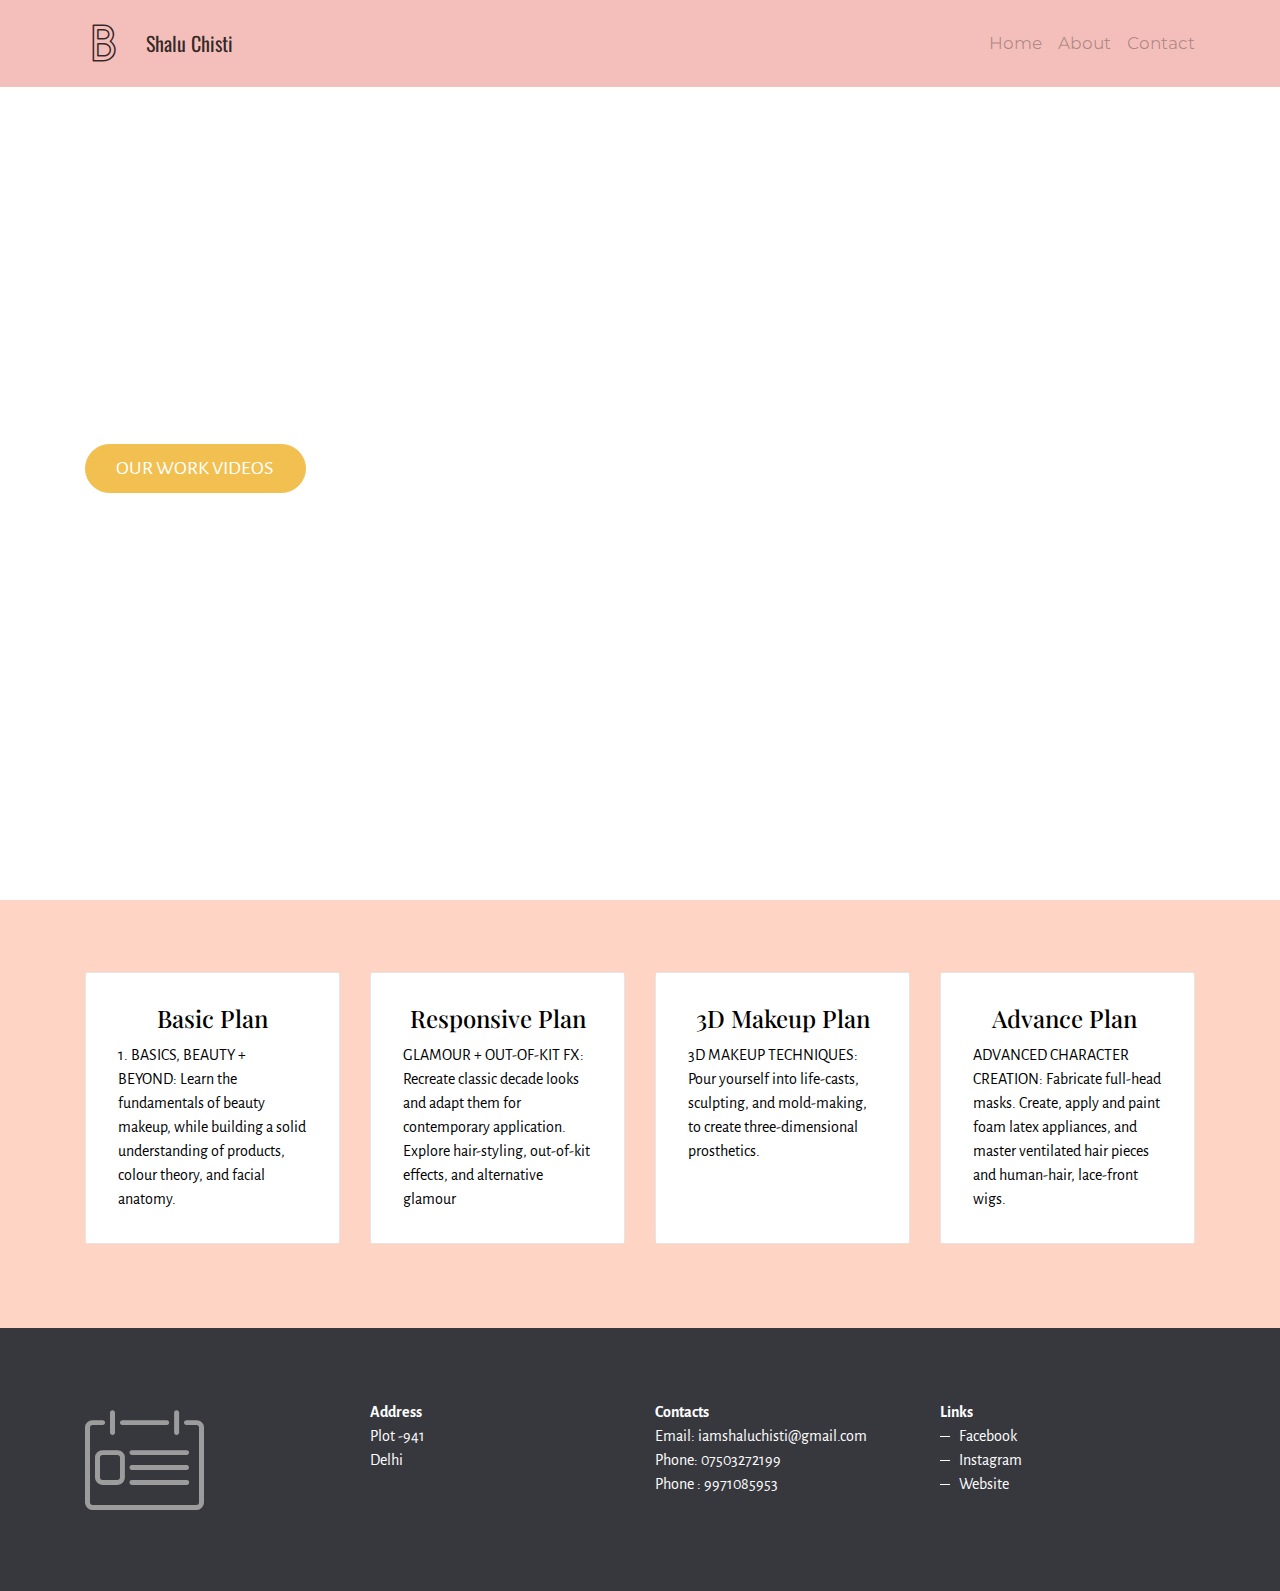
==== index.html @ 8d6b849f "create github pages" ====
<!DOCTYPE html>
<html>
<head>
  <!-- Site made with Mobirise Website Builder v4.4.1, https://mobirise.com -->
  <meta charset="UTF-8">
  <meta http-equiv="X-UA-Compatible" content="IE=edge">
  <meta name="generator" content="Mobirise v4.4.1, mobirise.com">
  <meta name="viewport" content="width=device-width, initial-scale=1">
  <link rel="shortcut icon" href="assets/images/mbr-favicon.png" type="image/x-icon">
  <meta name="description" content="">
  <title>Home</title>
  <link rel="stylesheet" href="https://fonts.googleapis.com/css?family=Playfair+Display:400,700&subset=latin,cyrillic">
  <link rel="stylesheet" href="https://fonts.googleapis.com/css?family=Alegreya+Sans:400,700&subset=latin,vietnamese,latin-ext">
  <link rel="stylesheet" href="assets/web/assets/mobirise-icons/mobirise-icons.css">
  <link rel="stylesheet" href="assets/tether/tether.min.css">
  <link rel="stylesheet" href="assets/bootstrap/css/bootstrap.min.css">
  <link rel="stylesheet" href="assets/puritym/css/style.css">
  <link rel="stylesheet" href="assets/mobirise/css/mbr-additional.css" type="text/css">
  
  
  
</head>
<body>
<nav class="navbar navbar-light mbr-navbar navbar-fixed-top" id="menu-1" data-rv-view="3" style="background-color: rgb(244, 191, 187);">
    <div class="container">
        <button class="navbar-toggler pull-right hidden-md-up" type="button" data-toggle="collapse" data-target="#exCollapsingNavbar2">
            <div class="hamburger-icon"></div>
        </button>

        <div class="clearfix"></div>
        <div class="collapse navbar-toggleable-sm" id="exCollapsingNavbar2">
            <span class="navbar-logo"><a href="https://mobirise.com" class="mbri-bold mbr-iconfont mbr-iconfont-menu"></a></span>
            <span><a class="navbar-brand" href="index.html#header4-4">Shalu Chisti&nbsp;</a></span>

            

            <ul class="nav navbar-nav pull-xs-right"><li class="nav-item"><a class="nav-link" href="https://mobirise.com">Home</a></li><li class="nav-item"><a class="nav-link" href="https://mobirise.com">About</a></li><li class="nav-item"><a class="nav-link" href="https://mobirise.com">Contact</a></li></ul>
        </div>
    </div>
</nav>

<section class="mbr-section mbr-section-full mbr-after-navbar" id="header4-4" data-bg-video="https://www.youtube.com/embed/PqiyStZp61M?rel=0&amp;amp;showinfo=0&amp;autoplay=0&amp;loop=0" data-rv-view="0">
    <div class="mbr-table-cell">
        
        <div class="container">
            <div class="row">
                <div class="col-md-8">

                    <h1 class="mbr-section-title display-1"></h1>
                    
                    <div class="mbr-buttons--left"><a class="btn btn-lg btn-warning" href="index.html#gallery1-2">OUR WORK VIDEOS&nbsp;<br></a> </div>
                </div>
            </div>
        </div>
        
    </div>
</section>

<section class="mbr-section mbr-section-small" id="content4-3" data-rv-view="5" style="background-color: rgb(254, 213, 197); padding-top: 4.5rem; padding-bottom: 4.5rem;">
    
    <div class="container">
        <div class="row">
            <div class="col-sm-6 col-md-3">
                <div class="card cart-block">
                    <div class="card-block">
                        <h4 class="card-title text-xs-center">Basic Plan</h4>
                        <p class="card-text">1. BASICS, BEAUTY + BEYOND: Learn the fundamentals of beauty makeup, while building a solid understanding of products, colour theory, and facial anatomy.</p>
                    </div>
                </div>
            </div>
            <div class="col-sm-6 col-md-3">
                <div class="card cart-block">
                    <div class="card-block">
                        <h4 class="card-title text-xs-center">Responsive Plan</h4>
                        <p class="card-text">GLAMOUR + OUT-OF-KIT FX: Recreate classic decade looks and adapt them for contemporary application. Explore hair-styling, out-of-kit effects, and alternative glamour</p>
                    </div>
                </div>
            </div>
            <div class="col-sm-6 col-md-3">
                <div class="card cart-block">
                    <div class="card-block">
                        <h4 class="card-title text-xs-center">3D Makeup Plan</h4>
                        <p class="card-text">3D MAKEUP TECHNIQUES: Pour yourself into life-casts, sculpting, and mold-making, to create three-dimensional prosthetics.<br><br><br></p>
                    </div>
                </div>
            </div>
            <div class="col-sm-6 col-md-3">
                <div class="card cart-block">
                    <div class="card-block">
                        <h4 class="card-title text-xs-center">Advance Plan&nbsp;</h4>
                        <p class="card-text">ADVANCED CHARACTER CREATION: Fabricate full-head masks. Create, apply and paint foam latex appliances, and master ventilated hair pieces and human-hair, lace-front wigs.</p>
                    </div>
                </div>
            </div>
        </div>
    </div>
</section>

<section class="mbr-section mbr-section-small mbr-footer" id="contacts1-5" data-rv-view="8" style="background-color: rgb(55, 56, 62); padding-top: 4.5rem; padding-bottom: 4.5rem;">
    
    <div class="container">
        <div class="row">
            <div class="col-xs-12 col-md-3">
                <div><span class="mbri-contact-form mbr-iconfont mbr-iconfont-contacts1"></span></div>
            </div>
            <div class="col-xs-12 col-md-3">
                <p><strong>Address</strong><br>Plot -941<br>Delhi</p>
            </div>
            <div class="col-xs-12 col-md-3">
                <p><strong>Contacts</strong><br>
Email: iamshaluchisti@gmail.com<br>
Phone:&nbsp;07503272199<br>Phone : 9971085953</p>
            </div>
            <div class="col-xs-12 col-md-3"><strong>Links</strong><ul><li>Facebook</li><li>Instagram&nbsp;</li><li>Website&nbsp;</li></ul></div>
        </div>
    </div>
</section>


  <script src="assets/web/assets/jquery/jquery.min.js"></script>
  <script src="assets/tether/tether.min.js"></script>
  <script src="assets/bootstrap/js/bootstrap.min.js"></script>
  <script src="assets/smooth-scroll/SmoothScroll.js"></script>
  <script src="assets/jquery-mb-ytplayer/jquery.mb.YTPlayer.min.js"></script>
  <script src="assets/puritym/js/script.js"></script>
  
  
</body>
</html>
---- assets/web/assets/mobirise-icons/mobirise-icons.css ----
@font-face {
  font-family: 'MobiriseIcons';
  src:  url('mobirise-icons.eot?spat4u');
  src:  url('mobirise-icons.eot?spat4u#iefix') format('embedded-opentype'),
    url('mobirise-icons.ttf?spat4u') format('truetype'),
    url('mobirise-icons.woff?spat4u') format('woff'),
    url('mobirise-icons.svg?spat4u#MobiriseIcons') format('svg');
  font-weight: normal;
  font-style: normal;
}

[class^="mbri-"], [class*=" mbri-"] {
  /* use !important to prevent issues with browser extensions that change fonts */
  font-family: MobiriseIcons !important;
  speak: none;
  font-style: normal;
  font-weight: normal;
  font-variant: normal;
  text-transform: none;
  line-height: 1;

  /* Better Font Rendering =========== */
  -webkit-font-smoothing: antialiased;
  -moz-osx-font-smoothing: grayscale;
}

.mbri-add-submenu:before {
  content: "\e900";
}
.mbri-alert:before {
  content: "\e901";
}
.mbri-align-center:before {
  content: "\e902";
}
.mbri-align-justify:before {
  content: "\e903";
}
.mbri-align-left:before {
  content: "\e904";
}
.mbri-align-right:before {
  content: "\e905";
}
.mbri-android:before {
  content: "\e906";
}
.mbri-apple:before {
  content: "\e907";
}
.mbri-arrow-down:before {
  content: "\e908";
}
.mbri-arrow-next:before {
  content: "\e909";
}
.mbri-arrow-prev:before {
  content: "\e90a";
}
.mbri-arrow-up:before {
  content: "\e90b";
}
.mbri-bold:before {
  content: "\e90c";
}
.mbri-bookmark:before {
  content: "\e90d";
}
.mbri-bootstrap:before {
  content: "\e90e";
}
.mbri-briefcase:before {
  content: "\e90f";
}
.mbri-browse:before {
  content: "\e910";
}
.mbri-bulleted-list:before {
  content: "\e911";
}
.mbri-calendar:before {
  content: "\e912";
}
.mbri-camera:before {
  content: "\e913";
}
.mbri-cart-add:before {
  content: "\e914";
}
.mbri-cart-full:before {
  content: "\e915";
}
.mbri-cash:before {
  content: "\e916";
}
.mbri-change-style:before {
  content: "\e917";
}
.mbri-chat:before {
  content: "\e918";
}
.mbri-clock:before {
  content: "\e919";
}
.mbri-close:before {
  content: "\e91a";
}
.mbri-cloud:before {
  content: "\e91b";
}
.mbri-code:before {
  content: "\e91c";
}
.mbri-contact-form:before {
  content: "\e91d";
}
.mbri-credit-card:before {
  content: "\e91e";
}
.mbri-cursor-click:before {
  content: "\e91f";
}
.mbri-cust-feedback:before {
  content: "\e920";
}
.mbri-database:before {
  content: "\e921";
}
.mbri-delivery:before {
  content: "\e922";
}
.mbri-desktop:before {
  content: "\e923";
}
.mbri-devices:before {
  content: "\e924";
}
.mbri-down:before {
  content: "\e925";
}
.mbri-download:before {
  content: "\e989";
}
.mbri-drag-n-drop:before {
  content: "\e927";
}
.mbri-drag-n-drop2:before {
  content: "\e928";
}
.mbri-edit:before {
  content: "\e929";
}
.mbri-edit2:before {
  content: "\e92a";
}
.mbri-error:before {
  content: "\e92b";
}
.mbri-extension:before {
  content: "\e92c";
}
.mbri-features:before {
  content: "\e92d";
}
.mbri-file:before {
  content: "\e92e";
}
.mbri-flag:before {
  content: "\e92f";
}
.mbri-folder:before {
  content: "\e930";
}
.mbri-gift:before {
  content: "\e931";
}
.mbri-github:before {
  content: "\e932";
}
.mbri-globe:before {
  content: "\e933";
}
.mbri-globe-2:before {
  content: "\e934";
}
.mbri-growing-chart:before {
  content: "\e935";
}
.mbri-hearth:before {
  content: "\e936";
}
.mbri-help:before {
  content: "\e937";
}
.mbri-home:before {
  content: "\e938";
}
.mbri-hot-cup:before {
  content: "\e939";
}
.mbri-idea:before {
  content: "\e93a";
}
.mbri-image-gallery:before {
  content: "\e93b";
}
.mbri-image-slider:before {
  content: "\e93c";
}
.mbri-info:before {
  content: "\e93d";
}
.mbri-italic:before {
  content: "\e93e";
}
.mbri-key:before {
  content: "\e93f";
}
.mbri-laptop:before {
  content: "\e940";
}
.mbri-layers:before {
  content: "\e941";
}
.mbri-left-right:before {
  content: "\e942";
}
.mbri-left:before {
  content: "\e943";
}
.mbri-letter:before {
  content: "\e944";
}
.mbri-like:before {
  content: "\e945";
}
.mbri-link:before {
  content: "\e946";
}
.mbri-lock:before {
  content: "\e947";
}
.mbri-login:before {
  content: "\e948";
}
.mbri-logout:before {
  content: "\e949";
}
.mbri-magic-stick:before {
  content: "\e94a";
}
.mbri-map-pin:before {
  content: "\e94b";
}
.mbri-menu:before {
  content: "\e94c";
}
.mbri-mobile:before {
  content: "\e94d";
}
.mbri-mobile2:before {
  content: "\e94e";
}
.mbri-mobirise:before {
  content: "\e94f";
}
.mbri-more-horizontal:before {
  content: "\e950";
}
.mbri-more-vertical:before {
  content: "\e951";
}
.mbri-music:before {
  content: "\e952";
}
.mbri-new-file:before {
  content: "\e953";
}
.mbri-numbered-list:before {
  content: "\e954";
}
.mbri-opened-folder:before {
  content: "\e955";
}
.mbri-pages:before {
  content: "\e956";
}
.mbri-paper-plane:before {
  content: "\e957";
}
.mbri-paperclip:before {
  content: "\e958";
}
.mbri-photo:before {
  content: "\e959";
}
.mbri-photos:before {
  content: "\e95a";
}
.mbri-pin:before {
  content: "\e95b";
}
.mbri-play:before {
  content: "\e95c";
}
.mbri-plus:before {
  content: "\e95d";
}
.mbri-preview:before {
  content: "\e95e";
}
.mbri-print:before {
  content: "\e95f";
}
.mbri-protect:before {
  content: "\e960";
}
.mbri-question:before {
  content: "\e961";
}
.mbri-quote-left:before {
  content: "\e962";
}
.mbri-quote-right:before {
  content: "\e963";
}
.mbri-refresh:before {
  content: "\e964";
}
.mbri-responsive:before {
  content: "\e965";
}
.mbri-right:before {
  content: "\e966";
}
.mbri-rocket:before {
  content: "\e967";
}
.mbri-sad-face:before {
  content: "\e968";
}
.mbri-sale:before {
  content: "\e969";
}
.mbri-save:before {
  content: "\e96a";
}
.mbri-search:before {
  content: "\e96b";
}
.mbri-setting:before {
  content: "\e96c";
}
.mbri-setting2:before {
  content: "\e96d";
}
.mbri-setting3:before {
  content: "\e96e";
}
.mbri-share:before {
  content: "\e96f";
}
.mbri-shopping-bag:before {
  content: "\e970";
}
.mbri-shopping-basket:before {
  content: "\e971";
}
.mbri-shopping-cart:before {
  content: "\e972";
}
.mbri-sites:before {
  content: "\e973";
}
.mbri-smile-face:before {
  content: "\e974";
}
.mbri-speed:before {
  content: "\e975";
}
.mbri-star:before {
  content: "\e976";
}
.mbri-success:before {
  content: "\e977";
}
.mbri-sun:before {
  content: "\e978";
}
.mbri-sun2:before {
  content: "\e979";
}
.mbri-tablet:before {
  content: "\e97a";
}
.mbri-tablet-vertical:before {
  content: "\e97b";
}
.mbri-target:before {
  content: "\e97c";
}
.mbri-timer:before {
  content: "\e97d";
}
.mbri-to-ftp:before {
  content: "\e97e";
}
.mbri-to-local-drive:before {
  content: "\e97f";
}
.mbri-touch-swipe:before {
  content: "\e980";
}
.mbri-touch:before {
  content: "\e981";
}
.mbri-trash:before {
  content: "\e982";
}
.mbri-underline:before {
  content: "\e983";
}
.mbri-unlink:before {
  content: "\e984";
}
.mbri-unlock:before {
  content: "\e985";
}
.mbri-up-down:before {
  content: "\e986";
}
.mbri-up:before {
  content: "\e987";
}
.mbri-update:before {
  content: "\e988";
}
.mbri-upload:before {
 content: "\e926"; 
}
.mbri-user:before {
  content: "\e98a";
}
.mbri-user2:before {
  content: "\e98b";
}
.mbri-users:before {
  content: "\e98c";
}
.mbri-video:before {
  content: "\e98d";
}
.mbri-video-play:before {
  content: "\e98e";
}
.mbri-watch:before {
  content: "\e98f";
}
.mbri-website-theme:before {
  content: "\e990";
}
.mbri-wifi:before {
  content: "\e991";
}
.mbri-windows:before {
  content: "\e992";
}
.mbri-zoom-out:before {
  content: "\e993";
}
.mbri-redo:before {
  content: "\e994";
}
.mbri-undo:before {
  content: "\e995";
}
---- assets/puritym/css/style.css ----
.engine {
	position: absolute;
	text-indent: -2400px;
	text-align: center;
	padding: 0;
	top: 0;
	left: -2400px;
}/**
 * BOOTSTRAP CUSTOM
 */
.container {
  position: relative; }

.btn {
  margin-bottom: 0.5rem; }
  .btn + .btn {
    margin-left: 1rem; }

.btn-white {
  background: #fff;
  color: inherit; }

.btn-black {
  background: #000;
  color: #fff; }

.btn-social,
.btn-social:hover,
.btn-social:active,
.btn-social:focus {
  color: #fff; }

.display-1 {
  font-size: 4.3rem;
  margin-top: 3.9rem;
  margin-bottom: 2.8rem; }

.display-2 {
  font-size: 3.5rem;
  margin-top: 3.5rem;
  margin-bottom: 2.5rem; }

.display-3 {
  font-size: 2.8rem;
  margin-top: 3.2rem;
  margin-bottom: 2rem; }

.display-4 {
  font-size: 2.3rem;
  margin-top: 2.3rem;
  margin-bottom: 1.8rem; }

p.lead,
.lead p {
  margin-bottom: 2rem; }

.card .card-img-top {
  width: 100%; }

.card-block {
  background-color: #fff; }

@media (min-width: 768px) {
  .col-md-4:nth-of-type(3n+1) {
    clear: left; } }
@media (min-width: 544px) and (max-width: 767px) {
  .col-md-4:nth-of-type(odd) {
    clear: left; } }
.row.no-gutter {
  margin-left: 0;
  margin-right: 0; }

.row.no-gutter > [class*=col-]:not(:first-child),
.row.no-gutter > [class*=col-]:not(:last-child) {
  padding-right: 0;
  padding-left: 0; }

blockquote {
  padding: .5rem 1rem;
  margin: 0 0 1rem;
  margin-bottom: 1rem;
  font-size: 1.25rem;
  border-left: .25rem solid #f1c050; }

/**
 * TYPOGRAPHY
 */
body {
  font-family: "Alegreya Sans", sans-serif; }

h1, h2, h3, h4, h5, h6,
.h1, .h2, .h3, .h4, .h5, .h6,
.display-1, .display-2, .display-3, .display-4 {
  font-family: "Playfair Display", sans-serif; }

/**
 * MAPS
 */
@-webkit-keyframes mapCircleLoading {
  from {
    -webkit-transform: rotate(0deg); }
  to {
    -webkit-transform: rotate(359deg); } }
@keyframes mapCircleLoading {
  from {
    transform: rotate(0deg); }
  to {
    transform: rotate(359deg); } }
.mbr-map {
  position: relative; }
  .mbr-map iframe {
    height: 100%;
    width: 100%; }
  .mbr-map [data-state-details] {
    color: #6b6763;
    font-family: "Alegreya Sans", sans-serif;
    font-size: 1.25rem;
    height: 1.5em;
    margin-top: -0.75em;
    padding-left: 20px;
    padding-right: 20px;
    position: absolute;
    text-align: center;
    top: 50%;
    width: 100%; }
  .mbr-map[data-state] {
    background: #e9e5dc; }
  .mbr-map[data-state="loading"] [data-state-details] {
    display: none; }
  .mbr-map[data-state="loading"]::after {
    content: "";
    -webkit-animation: mapCircleLoading .6s infinite linear;
    animation: mapCircleLoading .6s infinite linear;
    border-radius: 50%;
    border: 6px rgba(255, 255, 255, 0.35) solid;
    border-top-color: #fff;
    height: 40px;
    left: 50%;
    margin-left: -20px;
    margin-top: -20px;
    position: absolute;
    top: 50%;
    width: 40px; }

/**
 * SECTIONS
 */
.mbr-section {
  position: relative;
  padding-top: 9rem;
  padding-bottom: 9rem;
  background-position: 50% 50%;
  background-repeat: no-repeat;
  background-size: cover; }

.mbr-section-full {
  display: table;
  width: 100%;
  height: 100vh;
  padding-top: 0;
  padding-bottom: 0; }

.mbr-section-small {
  padding-top: 4.5rem;
  padding-bottom: 4.5rem; }

.mbr-section-nopadding {
  padding-top: 0;
  padding-bottom: 0; }

.mbr-section-title {
  margin-top: 0; }

.mbr-table {
  display: table; }

.mbr-table-cell {
  position: relative;
  display: table-cell;
  vertical-align: middle;
  padding-top: 9rem;
  padding-bottom: 9rem; }

.mbr-table-cell-lg {
  position: relative;
  display: table-cell;
  vertical-align: middle;
  padding-top: 0;
  padding-bottom: 0;
  float: none; }

@media (max-width: 991px) {
  .mbr-table-cell-lg {
    display: block; } }
.mbr-inner-padding {
  padding: 4rem; }

/* footer */
.mbr-footer {
  color: #fff; }
  .mbr-footer .mbr-map,
  .mbr-footer .mbr-google-map {
    height: 300px; }
  .mbr-footer .form-control {
    color: #fff;
    background-color: #26272c;
    border-color: #1b1c20; }
  .mbr-footer ul {
    list-style-type: none;
    padding: 0; }
    .mbr-footer ul li {
      position: relative;
      padding-left: 1.2rem; }
      .mbr-footer ul li:before {
        content: '';
        position: absolute;
        margin-left: -1.2rem;
        width: 10px;
        height: 1px;
        top: 50%;
        background-color: #fff; }

footer.mbr-footer {
  padding-top: 3rem;
  padding-bottom: 2rem; }

/**
 * NAVBAR
 */
.mbr-navbar {
  position: absolute;
  top: 0;
  right: 0;
  left: 0;
  padding: 1.5rem 1rem;
  background-color: #fff;
  z-index: 1030; }
  .mbr-navbar.navbar-fixed-top {
    position: fixed; }
  .mbr-navbar.navbar-transparent {
    background-color: transparent; }
  .mbr-navbar .navbar-logo {
    margin-right: 1.5rem;
    float: left; }
  .mbr-navbar .navbar-logo,
  .mbr-navbar .navbar-logo img {
    height: 37px; }
  .mbr-navbar .navbar-brand {
    margin-right: 1.5rem; }
  .mbr-navbar .navbar-divider,
  .mbr-navbar .navbar-nav .nav-item + .nav-item,
  .mbr-navbar .navbar-nav .nav-link + .nav-link {
    margin-left: 1rem; }
  .mbr-navbar .navbar-nav + .navbar-nav {
    margin-right: 20px; }

.mbr-navbar .hamburger-icon, .navbar-dropdown .hamburger-icon {
  content: "";
  width: 16px;
  -webkit-box-shadow: 0 -6px 0 1px,0 0 0 1px,0 6px 0 1px;
  -moz-box-shadow: 0 -6px 0 1px,0 0 0 1px,0 6px 0 1px;
  box-shadow: 0 -6px 0 1px,0 0 0 1px,0 6px 0 1px; }

/**
 * HELPERS
 */
/* Colors */
.text-white {
  color: #fff !important; }

.text-black {
  color: #000 !important; }

/**
 * Mobirise Classes
 */
.mbr-after-navbar:before {
  content: "";
  display: block;
  height: 54px; }

.mbr-section__container--first {
  padding-bottom: 1rem; }

.mbr-section__container--middle {
  padding-top: 1rem;
  padding-bottom: 1rem; }

.mbr-section__container--last {
  padding-top: 1rem; }

.mbr-overlay,
.mbr-background-video,
.mbr-background-video-preview {
  position: absolute;
  bottom: 0;
  left: 0;
  right: 0;
  top: 0; }

.mbr-overlay {
  background-color: #fff;
  opacity: 0.5;
  z-index: 1; }
  .mbr-overlay ~ * {
    z-index: 2; }

.mbr-background-video-preview {
  z-index: 0 !important; }

.mbr-figure {
  display: block;
  overflow: hidden;
  position: relative;
  width: 100%;
  margin: 0; }
  .mbr-figure img, .mbr-figure iframe {
    display: block;
    width: 100%; }
  .mbr-figure .mbr-figure-caption {
    width: 100%;
    padding: 1.5rem 0;
    background-color: #FFF8E0; }
  .mbr-figure .mbr-figure-caption-over {
    position: absolute;
    bottom: 0;
    background-color: rgba(255, 255, 255, 0.5); }

.mbr-map,
.mbr-google-map {
  height: 400px; }

.mbr-arrow {
  position: absolute;
  text-align: center;
  font-size: 35px;
  bottom: 71px;
  left: 50%;
  width: 30px;
  margin-left: -15px;
  line-height: 1px;
  padding: 0 20px;
  -webkit-animation: floating-arrow 1.6s infinite ease-in-out 0s;
  -o-animation: floating-arrow 1.6s infinite ease-in-out 0s;
  animation: floating-arrow 1.6s infinite ease-in-out 0s; }
  .mbr-arrow, .mbr-arrow:hover, .mbr-arrow:focus {
    color: inherit; }

@-webkit-keyframes floating-arrow {
  from {
    -webkit-transform: translateY(0);
    transform: translateY(0); }
  65% {
    -webkit-transform: translateY(11px);
    transform: translateY(11px); }
  to {
    -webkit-transform: translateY(0);
    transform: translateY(0); } }
@-o-keyframes floating-arrow {
  from {
    -webkit-transform: translateY(0);
    transform: translateY(0); }
  65% {
    -webkit-transform: translateY(11px);
    transform: translateY(11px); }
  to {
    -webkit-transform: translateY(0);
    transform: translateY(0); } }
@keyframes floating-arrow {
  from {
    -webkit-transform: translateY(0);
    transform: translateY(0); }
  65% {
    -webkit-transform: translateY(11px);
    transform: translateY(11px); }
  to {
    -webkit-transform: translateY(0);
    transform: translateY(0); } }
@media (max-width: 767px) {
  .mbr-arrow {
    bottom: 41px; } }
@media (max-width: 320px) {
  .mbr-arrow {
    bottom: 21px;
    text-align: center; } }
@media all and (device-width: 320px) and (device-height: 568px) and (orientation: portrait) {
  .mbr-arrow {
    bottom: 31px; } }
/*-------

   Slider

-------*/
.mbr-slider .carousel-inner > .active,
.mbr-slider .carousel-inner > .next,
.mbr-slider .carousel-inner > .prev {
  display: table; }

.mbr-slider .carousel-control {
  background-image: none;
  width: 54px;
  height: 54px;
  top: 50%;
  margin-top: -27px;
  line-height: 54px;
  border-radius: 27px;
  color: inherit;
  background: #fff;
  border: 1px solid #000;
  opacity: 1;
  text-shadow: none;
  z-index: 5;
  -webkit-transition: all 0.2s ease-in-out 0s;
  -o-transition: all 0.2s ease-in-out 0s;
  transition: all 0.2s ease-in-out 0s; }

.mbr-slider .carousel-control .icon-next,
.mbr-slider .carousel-control .icon-prev {
  margin-top: -18px;
  font-size: 30px; }

.mbr-slider .carousel-control.left {
  margin-left: 2rem; }

.mbr-slider .carousel-control.right {
  margin-right: 2rem; }

.mbr-slider .carousel-control:hover {
  background: #000;
  color: #fff; }

.mbr-slider .carousel-indicators {
  bottom: 0; }

.mbr-slider .carousel-indicators li,
.mbr-slider .carousel-indicators .active {
  width: 15px;
  height: 15px;
  margin: 3px;
  border: 1px solid #000; }

.mbr-slider .carousel-indicators .active {
  background-color: #000; }

.mbr-slider .mbr-overlay {
  z-index: 0; }

@media (max-width: 767px) {
  .mbr-slider .carousel-control {
    top: auto;
    bottom: 20px; }

  .mbr-slider > .container .carousel-control {
    margin-bottom: 0px; } }
/* boxed slider */
.mbr-slider > .boxed-slider {
  position: relative;
  padding: 93px 0; }

.mbr-slider > .boxed-slider > div {
  position: relative; }

.mbr-slider > .container img {
  width: 100%; }

.mbr-slider > .container img + .row {
  position: absolute;
  top: 50%;
  left: 0;
  right: 0;
  -webkit-transform: translateY(-50%);
  -moz-transform: translateY(-50%);
  transform: translateY(-50%); }

.mbr-slider .mbr-section {
  padding: 0;
  background-attachment: scroll; }

.mbr-slider .mbr-table-cell {
  padding: 0; }

.mbr-slider > .container .carousel-indicators {
  margin-bottom: 3px; }

/* article slider */
.mbr-slider > .article-slider .mbr-section,
.mbr-slider > .article-slider .mbr-section .mbr-table-cell {
  padding-top: 0;
  padding-bottom: 0; }

/*-------

   Gallery

-------*/
.mbr-gallery .mbr-gallery-item {
  position: relative;
  display: inline-block;
  width: 25%; }
  @media (max-width: 768px) {
    .mbr-gallery .mbr-gallery-item {
      width: 50%; } }
  @media (max-width: 400px) {
    .mbr-gallery .mbr-gallery-item {
      width: 100%; } }

.mbr-gallery .mbr-gallery-item > a {
  position: relative;
  display: block;
  background: #fff;
  outline: none; }

.mbr-gallery .mbr-gallery-item img {
  width: 100%;
  opacity: 1;
  -webkit-transition: .2s opacity ease-in-out;
  transition: .2s opacity ease-in-out; }

.mbr-gallery .mbr-gallery-item > a:hover img {
  opacity: 0.9; }

.mbr-gallery .mbr-gallery-item .icon {
  position: absolute;
  font-size: 30px;
  top: 50%;
  left: 50%;
  color: #000;
  opacity: 0;
  -webkit-transform: translateX(-50%) translateY(-50%);
  transform: translateX(-50%) translateY(-50%);
  -webkit-transition: .2s opacity ease-in-out;
  transition: .2s opacity ease-in-out; }

.mbr-gallery .mbr-gallery-item > a:hover .icon {
  opacity: 1; }

/* remove spacing */
.mbr-gallery .mbr-gallery-row.no-gutter {
  margin: 0; }

.mbr-gallery .mbr-gallery-row.no-gutter .mbr-gallery-item {
  padding: 0; }

/* container */
.mbr-gallery .container.mbr-gallery-layout-default {
  padding: 93px 0; }

/* fix horizontal scrollbar */
.mbr-gallery .mbr-gallery-layout-default,
.mbr-gallery .mbr-gallery-layout-article {
  overflow: hidden; }

/* lightbox */
.mbr-gallery .modal {
  position: fixed;
  overflow: hidden;
  padding-right: 0 !important; }

.mbr-gallery .modal-body {
  padding: 0; }

.mbr-gallery .modal-body img {
  width: 100%; }

.mbr-gallery .modal .close {
  position: absolute;
  background-image: none;
  font-size: 20px;
  width: 54px;
  height: 54px;
  border-radius: 27px;
  color: #000;
  top: 2rem;
  right: 2rem;
  line-height: 54px;
  opacity: 1;
  border: 1px solid #000;
  text-align: center;
  text-shadow: none;
  z-index: 5;
  -webkit-transition: all 0.2s ease-in-out 0s;
  -o-transition: all 0.2s ease-in-out 0s;
  transition: all 0.2s ease-in-out 0s; }

.mbr-gallery .modal .close:hover {
  background: #000;
  color: #fff; }

/* modal back color opacity */
.modal-backdrop.in {
  opacity: 0.8;
  filter: alpha(opacity=80); }

@media (max-width: 768px) {
  .mbr-gallery .modal-dialog {
    margin: 10px auto; }

  .mbr-gallery .carousel-indicators,
  .mbr-gallery .carousel-control,
  .mbr-gallery .modal .close {
    position: fixed; } }
/* fix fade in effect */
.mbr-gallery .modal.fade .modal-dialog {
  margin-top: -100px;
  -webkit-transition: margin-top 0.3s ease-out;
  -moz-transition: margin-top 0.3s ease-out;
  -o-transition: margin-top 0.3s ease-out;
  transition: margin-top 0.3s ease-out; }

.mbr-gallery .modal.in .modal-dialog,
.mbr-gallery .modal.fade .modal-dialog {
  -webkit-transform: none;
  -ms-transform: none;
  -o-transform: none;
  transform: none; }

.mbr-gallery .modal.in .modal-dialog {
  margin-top: 30px; }

/* iconfont default styling */
/* for buttons */
.mbr-iconfont.mbr-iconfont-btn,
.mbr-buttons__btn .mbr-iconfont {
  padding-right: 0.3em;
  font-size: 1.5em;
  line-height: 0.5em;
  vertical-align: text-bottom;
  position: relative;
  top: -0.1em;
  text-decoration: none; }

/* menu links */
.mbr-iconfont.mbr-iconfont-btn-parent,
.mbr-buttons__link .mbr-iconfont {
  padding-right: 0.3em;
  font-size: 1.3em;
  top: -0.2em;
  position: relative;
  vertical-align: middle; }

/* msg-box4 */
.mbr-iconfont.mbr-iconfont-msg-box4,
.mbr-iconfont.mbr-iconfont-msg-box5 {
  font-size: 357px;
  text-decoration: none;
  color: #000; }

/*menu logo */
.mbr-iconfont.mbr-iconfont-menu,
.mbr-iconfont.mbr-iconfont-ext__menu {
  font-size: 37px;
  text-decoration: none;
  color: rgba(0, 0, 0, 0.8); }

/* contacts1 */
.mbr-iconfont.mbr-iconfont-contacts1 {
  font-size: 119px;
  text-decoration: none;
  color: #9C9C9C; }

.mbr-iconfont.mbr-iconfont-features1 {
  font-size: 140px;
  text-decoration: none;
  text-align: center;
  display: block;
  margin-top: 0.2em; }

/*image-resize*/
.image-size .mbr-figure {
  text-align: center; }

@media (max-width: 991px) {
  .image-size {
    width: 100% !important; }
    .image-size .mbr-iconfont {
      font-size: 260px !important; } }

/*# sourceMappingURL=style.css.map */
---- assets/mobirise/css/mbr-additional.css ----
@import url(https://fonts.googleapis.com/css?family=Montserrat:400,700);
@import url(https://fonts.googleapis.com/css?family=Oswald:400,300,700);


#menu-1 .navbar-toggler {
  color: #000;
}
#menu-1 .nav-link {
  font-family: 'Montserrat', sans-serif;
  font-size: 17px;
}
#menu-1 .navbar-brand {
  font-family: 'Oswald', sans-serif;
}
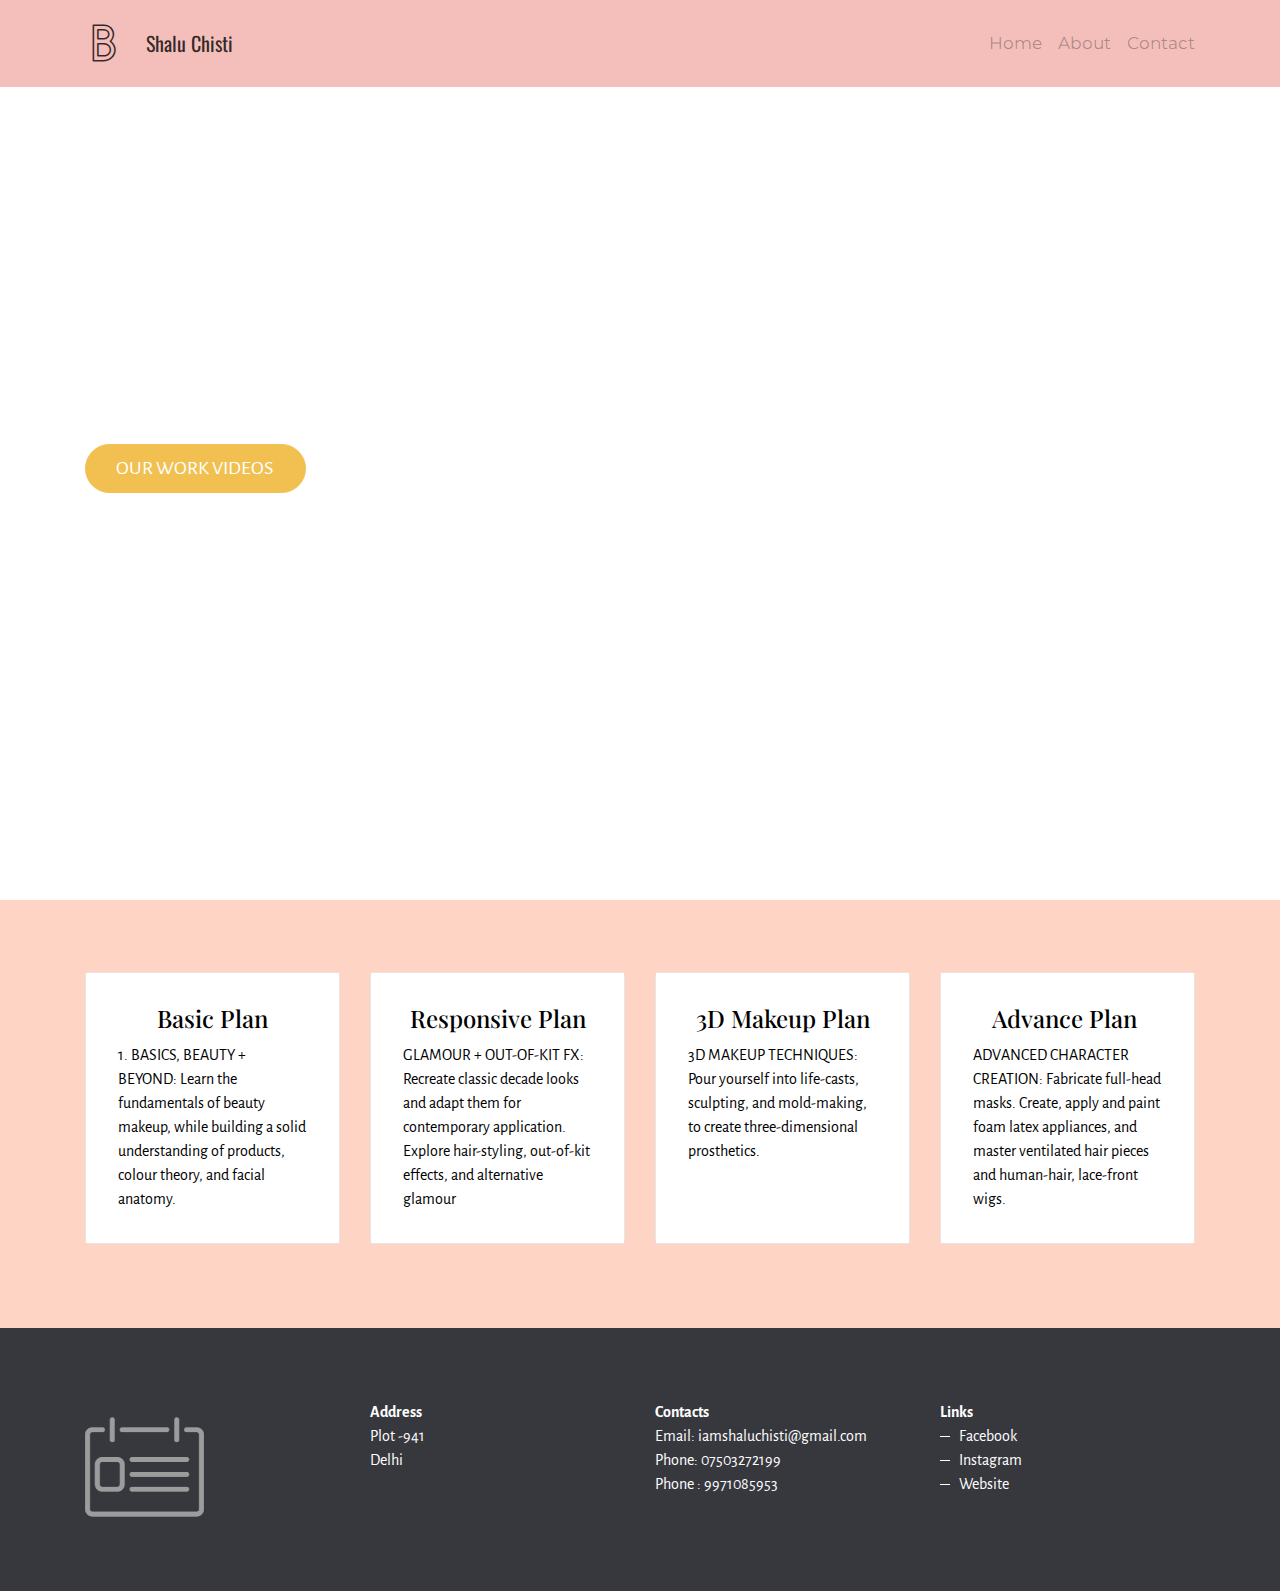
==== commit 0b7b317d: "create github pages" ====
--- a/index.html
+++ b/index.html
@@ -34,7 +34,7 @@
 
             
 
-            <ul class="nav navbar-nav pull-xs-right"><li class="nav-item"><a class="nav-link" href="https://mobirise.com">Home</a></li><li class="nav-item"><a class="nav-link" href="https://mobirise.com">About</a></li><li class="nav-item"><a class="nav-link" href="https://mobirise.com">Contact</a></li></ul>
+            <ul class="nav navbar-nav pull-xs-right"><li class="nav-item"><a class="nav-link" href="#top">Home</a></li><li class="nav-item"><a class="nav-link" href="https://shalu077.github.io/">About</a></li><li class="nav-item"><a class="nav-link" href="https://shalu077.github.io/">Contact</a></li></ul>
         </div>
     </div>
 </nav>
@@ -48,7 +48,7 @@
 
                     <h1 class="mbr-section-title display-1"></h1>
                     
-                    <div class="mbr-buttons--left"><a class="btn btn-lg btn-warning" href="index.html#gallery1-2">OUR WORK VIDEOS&nbsp;<br></a> </div>
+                    <div class="mbr-buttons--left"><a class="btn btn-lg btn-warning" href="https://shalu077.github.io/">OUR WORK VIDEOS&nbsp;<br></a> </div>
                 </div>
             </div>
         </div>
@@ -96,12 +96,12 @@
     </div>
 </section>
 
-<section class="mbr-section mbr-section-small mbr-footer" id="contacts1-5" data-rv-view="8" style="background-color: rgb(55, 56, 62); padding-top: 4.5rem; padding-bottom: 4.5rem;">
+<section class="mbr-section mbr-section-small mbr-footer" id="contacts1-5" data-rv-view="14" style="background-color: rgb(55, 56, 62); padding-top: 4.5rem; padding-bottom: 4.5rem;">
     
     <div class="container">
         <div class="row">
             <div class="col-xs-12 col-md-3">
-                <div><span class="mbri-contact-form mbr-iconfont mbr-iconfont-contacts1"></span></div>
+                <div><a href="https://shalu077.github.io/"><img src="assets/images/mbr-favicon.png"></a></div>
             </div>
             <div class="col-xs-12 col-md-3">
                 <p><strong>Address</strong><br>Plot -941<br>Delhi</p>
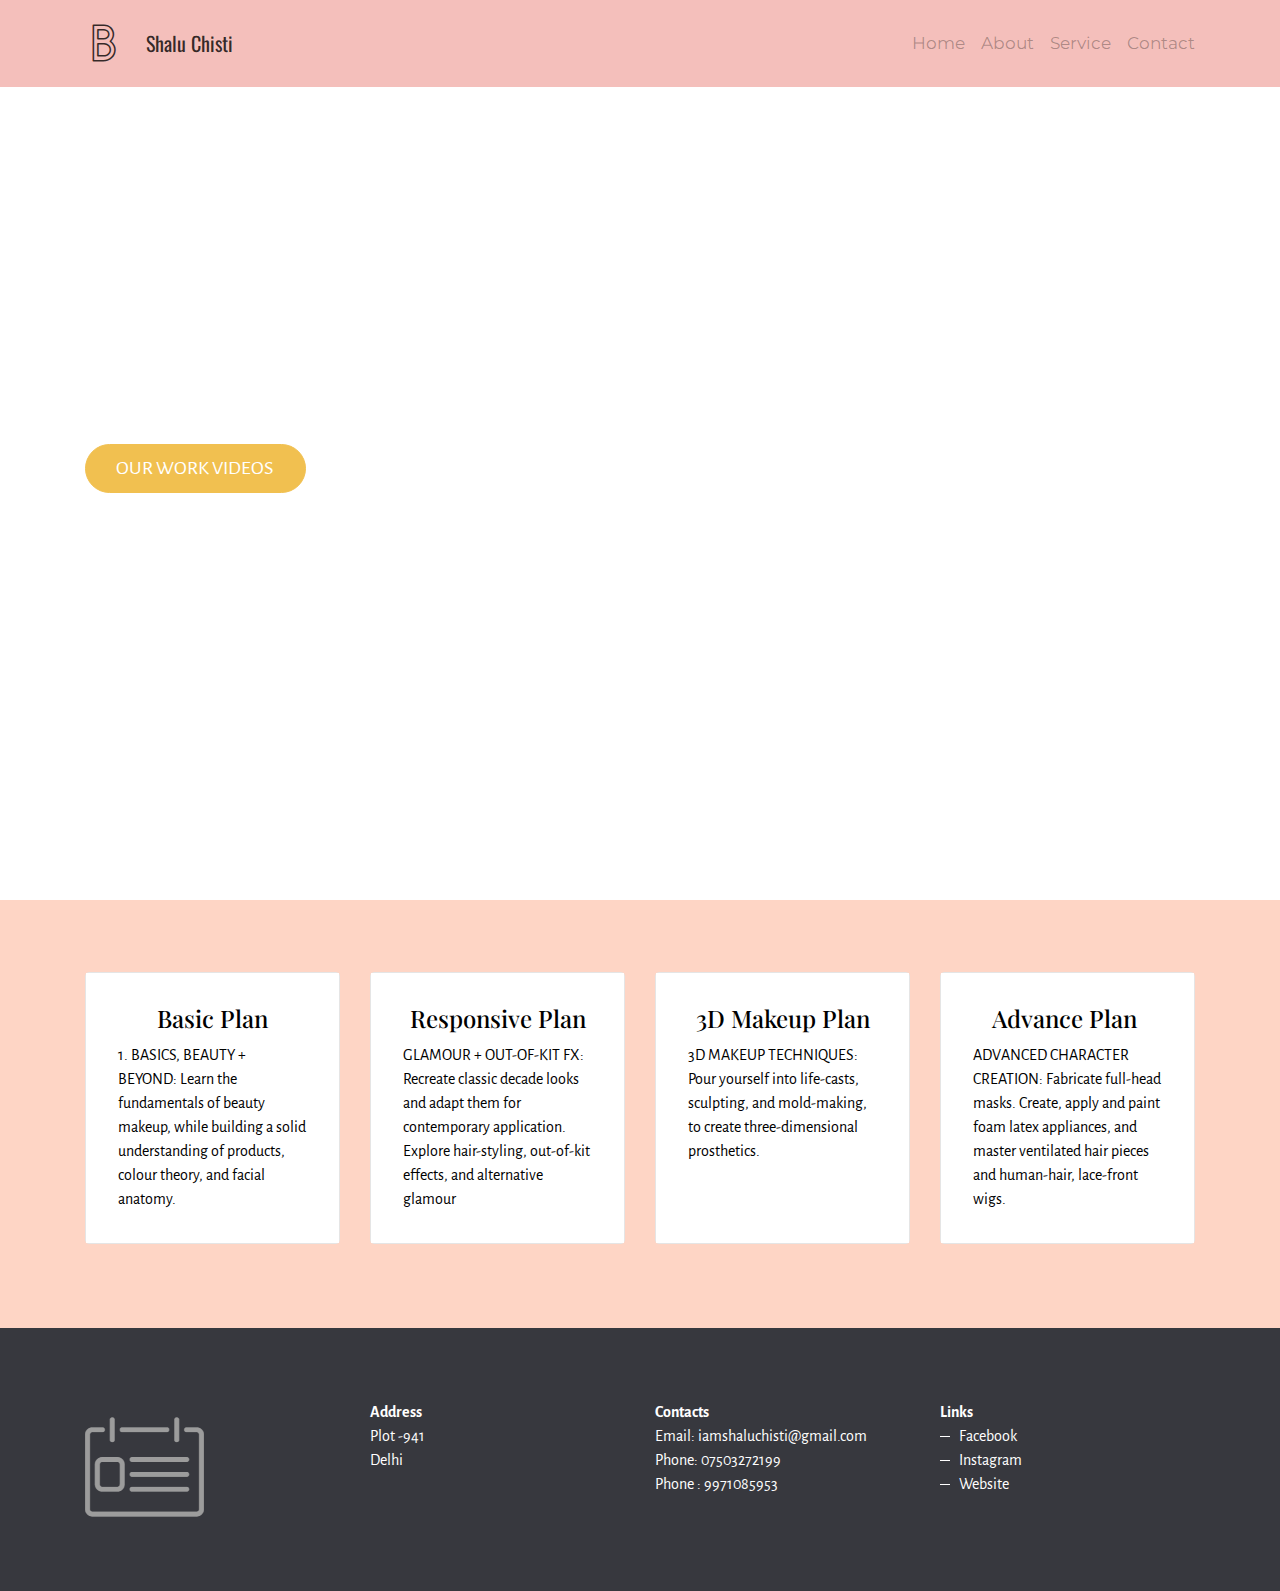
==== commit 1f6c5a40: "create github pages" ====
--- a/index.html
+++ b/index.html
@@ -34,7 +34,7 @@
 
             
 
-            <ul class="nav navbar-nav pull-xs-right"><li class="nav-item"><a class="nav-link" href="#top">Home</a></li><li class="nav-item"><a class="nav-link" href="https://shalu077.github.io/">About</a></li><li class="nav-item"><a class="nav-link" href="https://shalu077.github.io/">Contact</a></li></ul>
+            <ul class="nav navbar-nav pull-xs-right"><li class="nav-item"><a class="nav-link" href="https://shalu077.github.io/">Home</a></li><li class="nav-item"><a class="nav-link" href="https://shalu077.github.io/about.html">About</a></li><li class="nav-item"><a class="nav-link" href="index.html">Service</a></li>  <li class="nav-item"><a class="nav-link" href="https://shalu077.github.io/contact.html">Contact</a></li></ul>
         </div>
     </div>
 </nav>
@@ -96,7 +96,7 @@
     </div>
 </section>
 
-<section class="mbr-section mbr-section-small mbr-footer" id="contacts1-5" data-rv-view="14" style="background-color: rgb(55, 56, 62); padding-top: 4.5rem; padding-bottom: 4.5rem;">
+<section class="mbr-section mbr-section-small mbr-footer" id="contacts1-5" data-rv-view="8" style="background-color: rgb(55, 56, 62); padding-top: 4.5rem; padding-bottom: 4.5rem;">
     
     <div class="container">
         <div class="row">
--- a/assets/mobirise/css/mbr-additional.css
+++ b/assets/mobirise/css/mbr-additional.css
@@ -12,3 +12,45 @@
 #menu-1 .navbar-brand {
   font-family: 'Oswald', sans-serif;
 }
+
+
+#menu-b .navbar-toggler {
+  color: #000;
+}
+#menu-b .nav-link {
+  font-family: 'Montserrat', sans-serif;
+  font-size: 17px;
+}
+#menu-b .navbar-brand {
+  font-family: 'Oswald', sans-serif;
+}
+
+
+#menu-f .navbar-toggler {
+  color: #000;
+}
+#menu-f .nav-link {
+  font-family: 'Montserrat', sans-serif;
+  font-size: 17px;
+}
+#menu-f .navbar-brand {
+  font-family: 'Oswald', sans-serif;
+}
+#slider-l H2 {
+  text-align: center;
+}
+#slider-l P {
+  text-align: center;
+}
+
+
+#menu-9 .navbar-toggler {
+  color: #000;
+}
+#menu-9 .nav-link {
+  font-family: 'Montserrat', sans-serif;
+  font-size: 17px;
+}
+#menu-9 .navbar-brand {
+  font-family: 'Oswald', sans-serif;
+}
